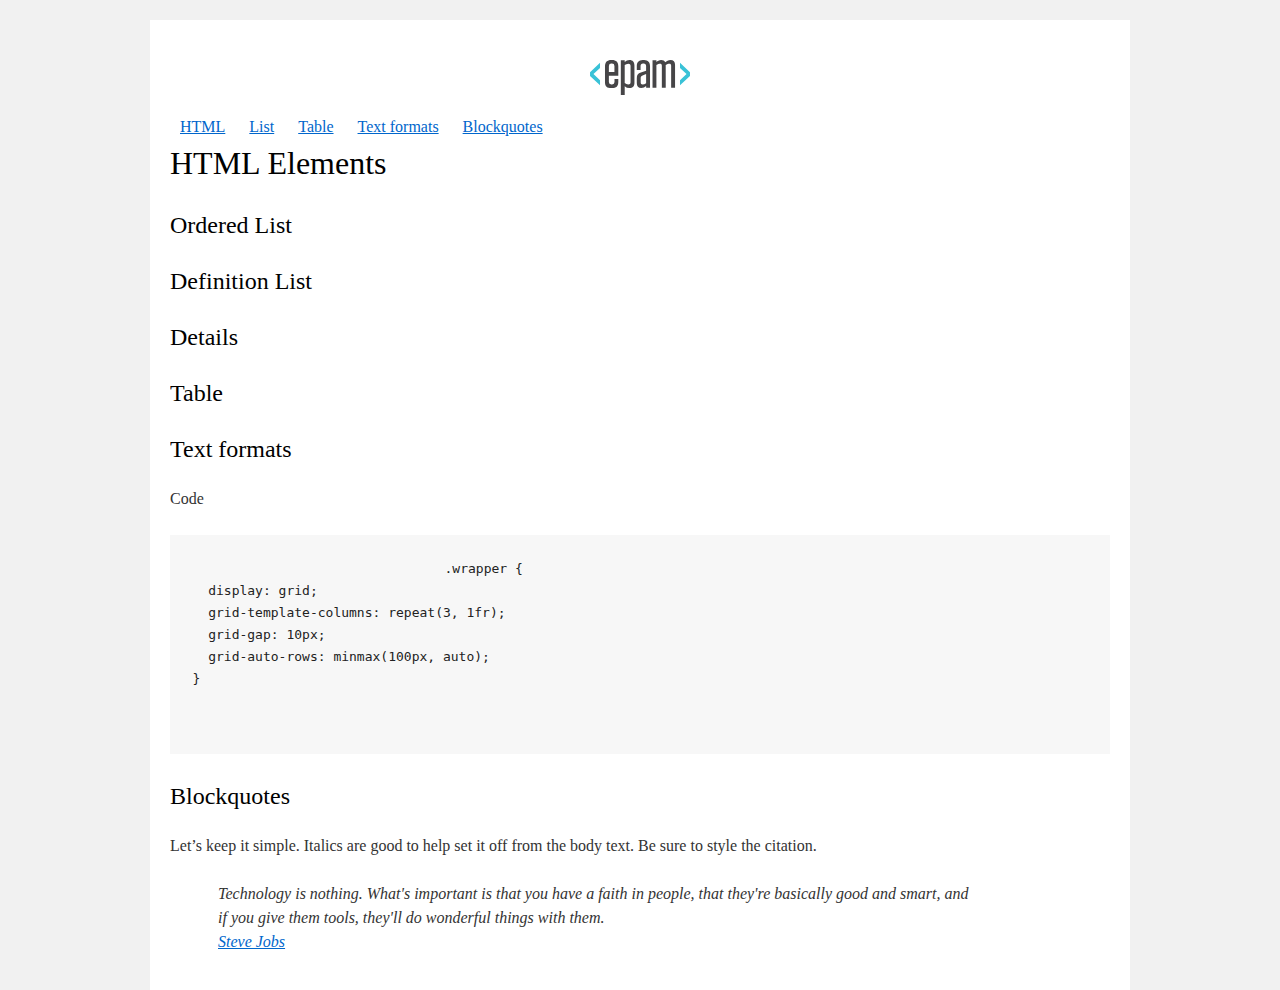
==== homework_01/index.html @ 28a311b3 "initial" ====
<!DOCTYPE html>
<html>

<head>
  <meta charset="utf-8">
  <title>hw</title>
  <link rel="stylesheet" href="style.css">
</head>

<body>
  <div id="wrapper">
    <div id="main">
      <div id="container">
        <div id="content" role="main">
          <!-- TODO: Content goes here -->
          <a href="https://www.epam-group.ru/about">
                            <img src="EPAM_logo.svg" alt="EPAM logo">
                        </a>
          <nav>
            <a href="#html">HTML</a>
            <a href="#list">List</a>
            <a href="#table">Table</a>
            <a href="#text_formats">Text formats</a>
            <a href="#blockquotes">Blockquotes</a>
          </nav>
          <h1>HTML Elements</h1>
          <h2>Ordered List</h2>
          <h2>Definition List</h2>
          <h2>Details</h2>
          <h2>Table</h2>
          <h2>Text formats</h2>
          <p>Code</p>
          <pre>
                            <code>.wrapper {
  display: grid;
  grid-template-columns: repeat(3, 1fr);
  grid-gap: 10px;
  grid-auto-rows: minmax(100px, auto);
}
</code>
                        </pre>
          <h2>Blockquotes</h2>
          <p>Let’s keep it simple. Italics are good to help set it off from the body text. Be sure to style the citation.</p>
          <blockquote>
            Technology is nothing. What's important is that you have a faith in people, that they're basically good and smart, and <br> if you give them tools, they'll do wonderful things with them.<br>
            <a href="https://ru.wikipedia.org/wiki/%D0%94%D0%B6%D0%BE%D0%B1%D1%81,_%D0%A1%D1%82%D0%B8%D0%B2">Steve Jobs</a>
          </blockquote>
        </div>
      </div>
    </div>
  </div>
</body>

</html>
---- homework_01/style.css ----
html, body, div, span, applet, object, iframe,
h1, h2, h3, h4, h5, h6, p, blockquote, pre,
a, abbr, acronym, address, big, cite, code,
del, dfn, em, font, img, ins, kbd, q, s, samp,
small, strike, strong, sub, sup, tt, var,
b, u, i, center,
dl, dt, dd, ol, ul, li,
fieldset, form, label, legend,
table, caption, tbody, tfoot, thead, tr, th, td{background:transparent;border:0;margin:0;padding:0;vertical-align:baseline;}body{line-height:1;}h1, h2, h3, h4, h5, h6{clear:both;font-weight:normal;}ol, ul{list-style:none;}blockquote{quotes:none;}blockquote:before, blockquote:after{content:'';content:none;}del{text-decoration:line-through;}table{border-collapse:collapse;border-spacing:0;}a img{border:none;}#container{float:left;margin:0 -240px 0 0;width:100%;}#primary,
#secondary{float:right;overflow:hidden;width:220px;}#secondary{clear:right;}#footer{clear:both;width:100%;}.one-column #content{margin:0 auto;width:640px;}.single-attachment #content{margin:0 auto;width:900px;}body,
input,
textarea,
.page-title span,
.pingback a.url{font-family:Georgia, "Bitstream Charter", serif;}h3#comments-title,
h3#reply-title,
#access .menu,
#access div.menu ul,
#cancel-comment-reply-link,
.form-allowed-tags,
#site-info,
#site-title,
#wp-calendar,
.comment-meta,
.comment-body tr th,
.comment-body thead th,
.entry-content label,
.entry-content tr th,
.entry-content thead th,
.entry-meta,
.entry-title,
.entry-utility,
#respond label,
.navigation,
.page-title,
.pingback p,
.reply,
.widget-title,
.wp-caption-text{font-family:"Helvetica Neue", Arial, Helvetica, "Nimbus Sans L", sans-serif;}input[type="submit"]{font-family:"Helvetica Neue", Arial, Helvetica, "Nimbus Sans L", sans-serif;}pre{font-family:"Courier 10 Pitch", Courier, monospace;}code{font-family:Monaco, Consolas, "Andale Mono", "DejaVu Sans Mono", monospace;}#access .menu-header,
div.menu,
#colophon,
#branding,
#main,
#wrapper{margin:0 auto;width:940px;}#wrapper{background:#fff;margin-top:20px;padding:0 20px;}#footer-widget-area{overflow:hidden;}#footer-widget-area .widget-area{float:left;margin-right:20px;width:220px;}#footer-widget-area #fourth{margin-right:0;}#site-info{float:left;font-size:14px;font-weight:bold;width:700px;}#site-generator{float:right;width:220px;}body{background:#f1f1f1;}body,
input,
textarea{color:#666;font-size:12px;line-height:18px;}hr{background-color:#e7e7e7;border:0;clear:both;height:1px;margin-bottom:18px;}p{margin-bottom:18px;}ul{list-style:square;margin:0 0 18px 1.5em;}ol{list-style:decimal;margin:0 0 18px 1.5em;}ol ol{list-style:upper-alpha;}ol ol ol{list-style:lower-roman;}ol ol ol ol{list-style:lower-alpha;}ul ul,
ol ol,
ul ol,
ol ul{margin-bottom:0;}dl{margin:0 0 24px 0;}dt{font-weight:bold;}dd{margin-bottom:18px;}strong{font-weight:bold;}cite,
em,
i{font-style:italic;}big{font-size:131.25%;}ins{background:#ffc;text-decoration:none;}blockquote{font-style:italic;padding:0 3em;}blockquote cite,
blockquote em,
blockquote i{font-style:normal;}pre{background:#f7f7f7;color:#222;line-height:18px;margin-bottom:18px;overflow:auto;padding:1.5em;}abbr,
acronym{border-bottom:1px dotted #666;cursor:help;}sup,
sub{height:0;line-height:1;position:relative;vertical-align:baseline;}sup{bottom:1ex;}sub{top:.5ex;}small{font-size:smaller;}input[type="text"],
input[type="password"],
input[type="email"],
input[type="url"],
input[type="number"],
textarea{background:#f9f9f9;border:1px solid #ccc;box-shadow:inset 1px 1px 1px rgba(0,0,0,0.1);-moz-box-shadow:inset 1px 1px 1px rgba(0,0,0,0.1);-webkit-box-shadow:inset 1px 1px 1px rgba(0,0,0,0.1);padding:2px;}a:link{color:#0066cc;}a:visited{color:#743399;}a:active,
a:hover{color:#ff4b33;}.screen-reader-text{clip:rect(1px, 1px, 1px, 1px);overflow:hidden;position:absolute !important;height:1px;width:1px;}#header{padding:30px 0 0 0;}#site-title{float:left;font-size:30px;line-height:36px;margin:0 0 18px 0;width:700px;}#site-title a{color:#000;font-weight:bold;text-decoration:none;}#site-description{color:#000;clear:right;float:right;font-style:italic;margin:15px 0 18px 0;opacity:.65;width:220px;}#branding img{border-top:4px solid #000;border-bottom:1px solid #000;display:block;float:left;}#access{background:#000;display:block;float:left;margin:0 auto;width:940px;}#access .menu-header,
div.menu{font-size:13px;margin-left:12px;width:928px;}#access .menu-header ul,
div.menu ul{list-style:none;margin:0;}#access .menu-header li,
div.menu li{float:left;position:relative;}#access a{color:#aaa;display:block;line-height:38px;padding:0 10px;text-decoration:none;}#access ul ul{box-shadow:0px 3px 3px rgba(0,0,0,0.2);-moz-box-shadow:0px 3px 3px rgba(0,0,0,0.2);-webkit-box-shadow:0px 3px 3px rgba(0,0,0,0.2);display:none;position:absolute;top:38px;left:0;float:left;width:180px;z-index:99999;}#access ul ul li{min-width:180px;}#access ul ul ul{left:100%;top:0;}#access ul ul a{background:#333;line-height:1em;padding:10px;width:160px;height:auto;}#access li:hover > a,
#access ul ul:hover > a{background:#333;color:#fff;}#access ul li:hover > ul{display:block;}#access ul li.current_page_item > a,
#access ul li.current_page_ancestor > a,
#access ul li.current-menu-ancestor > a,
#access ul li.current-menu-item > a,
#access ul li.current-menu-parent > a{color:#fff;}* html #access ul li.current_page_item a,
* html #access ul li.current_page_ancestor a,
* html #access ul li.current-menu-ancestor a,
* html #access ul li.current-menu-item a,
* html #access ul li.current-menu-parent a,
* html #access ul li a:hover{color:#fff;}#main{clear:both;overflow:hidden;padding:40px 0 0 0;}#content{margin-bottom:36px;}#content,
#content input,
#content textarea{color:#333;font-size:16px;line-height:24px;}#content p,
#content ul,
#content ol,
#content dd,
#content pre,
#content hr{margin-bottom:24px;}#content ul ul,
#content ol ol,
#content ul ol,
#content ol ul{margin-bottom:0;}#content pre,
#content kbd,
#content tt,
#content var{font-size:15px;line-height:21px;}#content code{font-size:13px;}#content dt,
#content th{color:#000;}#content h1,
#content h2,
#content h3,
#content h4,
#content h5,
#content h6{color:#000;line-height:1.5em;margin:0 0 20px 0;}#content table{border:1px solid #e7e7e7;margin:0 -1px 24px 0;text-align:left;width:100%;}#content tr th,
#content thead th{color:#777;font-size:12px;font-weight:bold;line-height:18px;padding:9px 24px;}#content tr td{border-top:1px solid #e7e7e7;padding:6px 24px;}#content tr.odd td{background:#f2f7fc;}.hentry{margin:0 0 48px 0;}.home .sticky{background:#f2f7fc;border-top:4px solid #000;margin-left:-20px;margin-right:-20px;padding:18px 20px;}.single .hentry{margin:0 0 36px 0;}.page-title{color:#000;font-size:14px;font-weight:bold;margin:0 0 36px 0;}.page-title span{color:#333;font-size:16px;font-style:italic;font-weight:normal;}.page-title a:link,
.page-title a:visited{color:#777;text-decoration:none;}.page-title a:active,
.page-title a:hover{color:#ff4b33;}#content .entry-title{color:#000;font-size:21px;font-weight:bold;line-height:1.3em;margin-bottom:0;}.entry-title a:link,
.entry-title a:visited{color:#000;text-decoration:none;}.entry-title a:active,
.entry-title a:hover{color:#ff4b33;}.entry-meta{color:#777;font-size:12px;}.entry-meta abbr,
.entry-utility abbr{border:none;}.entry-meta abbr:hover,
.entry-utility abbr:hover{border-bottom:1px dotted #666;}.single-author .by-author{position:absolute !important;clip:rect(1px 1px 1px 1px);clip:rect(1px, 1px, 1px, 1px);}.entry-content,
.entry-summary{clear:both;padding:12px 0 0 0;}.entry-content .more-link{white-space:nowrap;}#content .entry-summary p:last-child{margin-bottom:12px;}.entry-content fieldset{border:1px solid #e7e7e7;margin:0 0 24px 0;padding:24px;}.entry-content fieldset legend{background:#fff;color:#000;font-weight:bold;padding:0 24px;}.entry-content input{margin:0 0 24px 0;}.entry-content input.file,
.entry-content input.button{margin-right:24px;}.entry-content label{color:#777;font-size:12px;}.entry-content select{margin:0 0 24px 0;}.entry-content sup,
.entry-content sub{font-size:10px;}.entry-content blockquote.left{float:left;margin-left:0;margin-right:24px;text-align:right;width:33%;}.entry-content blockquote.right{float:right;margin-left:24px;margin-right:0;text-align:left;width:33%;}.page-link{clear:both;color:#000;font-weight:bold;line-height:48px;word-spacing:0.5em;}.page-link a:link,
.page-link a:visited{background:#f1f1f1;color:#333;font-weight:normal;padding:0.5em 0.75em;text-decoration:none;}.home .sticky .page-link a{background:#d9e8f7;}.page-link a:active,
.page-link a:hover{color:#ff4b33;}body.page .edit-link{clear:both;display:block;}#entry-author-info{background:#f2f7fc;border-top:4px solid #000;clear:both;font-size:14px;line-height:20px;margin:24px 0;overflow:hidden;padding:18px 20px;}#entry-author-info #author-avatar{background:#fff;border:1px solid #e7e7e7;float:left;height:60px;margin:0 -104px 0 0;padding:11px;}#entry-author-info #author-description{float:left;margin:0 0 0 104px;}#entry-author-info h2{color:#000;font-size:100%;font-weight:bold;margin-bottom:0;}.entry-utility{clear:both;color:#777;font-size:12px;line-height:18px;}.entry-meta a,
.entry-utility a{color:#777;}.entry-meta a:hover,
.entry-utility a:hover{color:#ff4b33;}#content .video-player{padding:0;}.format-standard .wp-video,
.format-standard .wp-audio-shortcode,
.format-audio .wp-audio-shortcode,
.format-standard .video-player{margin-bottom:24px;}.home #content .format-aside p,
.home #content .category-asides p{font-size:14px;line-height:20px;margin-bottom:10px;margin-top:0;}.format-gallery .size-thumbnail img,
.category-gallery .size-thumbnail img{border:10px solid #f1f1f1;margin-bottom:0;}.format-gallery .gallery-thumb,
.category-gallery .gallery-thumb{float:left;margin-right:20px;margin-top:-4px;}.home #content .format-gallery .entry-utility,
.home #content .category-gallery .entry-utility{padding-top:4px;}.attachment .entry-content .entry-caption{font-size:140%;margin-top:24px;}.attachment .entry-content .nav-previous a:before{content:'\2190\00a0';}.attachment .entry-content .nav-next a:after{content:'\00a0\2192';}#content img.size-auto,
#content img.size-full,
#content img.size-large,
#content img.size-medium,
#content .entry-attachment img,
#content .widget-container img{max-width:100%;height:auto;}#ie8 #content img.size-auto,
#ie8 #content img.size-full,
#ie8 #content img.size-large,
#ie8 #content img.size-medium,
#ie8 #content .entry-attachment img{width:auto;}.alignleft,
img.alignleft{display:inline;float:left;margin-right:24px;margin-top:4px;}.alignright,
img.alignright{display:inline;float:right;margin-left:24px;margin-top:4px;}.aligncenter,
img.aligncenter{clear:both;display:block;margin-left:auto;margin-right:auto;}img.alignleft,
img.alignright,
img.aligncenter{margin-bottom:12px;}.wp-caption{background:#f1f1f1;line-height:18px;margin-bottom:20px;max-width:100%;padding:4px;text-align:center;}.wp-caption img{margin:5px 5px 0;max-width:622px;}.wp-caption p.wp-caption-text{color:#777;font-size:12px;margin:5px;}.wp-smiley{margin:0;}.gallery{margin:0 auto 18px;}.gallery .gallery-item{float:left;margin-top:0;text-align:center;}.gallery-columns-1 .gallery-item{width:100%;}.gallery-columns-2 .gallery-item{width:50%;}.gallery-columns-3 .gallery-item{width:33%;}.gallery-columns-4 .gallery-item{width:25%;}.gallery-columns-5 .gallery-item{width:20%;}.gallery-columns-6 .gallery-item{width:16%;}.gallery-columns-7 .gallery-item{width:14%;}.gallery-columns-8 .gallery-item{width:12%;}.gallery-columns-9 .gallery-item{width:11%;}.gallery-columns-1 img{max-width:620px;}.gallery-columns-2 img{max-width:288px;}.gallery-columns-3 img{max-width:177px;}.gallery-columns-4 img{max-width:122px;}.gallery-columns-5 img{max-width:88px;}.gallery-columns-6 img{max-width:66px;}.gallery-columns-7 img{max-width:50px;}.gallery-columns-8 img{max-width:39px;}.gallery-columns-9 img{max-width:29px;}.gallery-item img{height:auto;}.gallery-columns-2 .attachment-medium{max-width:92%;height:auto;}.gallery-columns-4 .attachment-thumbnail{max-width:84%;height:auto;}.gallery .gallery-caption{color:#777;font-size:12px;margin:0 0 12px;}.gallery dl{margin:0;}.gallery img{border:10px solid #f1f1f1;}.gallery br+br{display:none;}#content .entry-attachment img{display:block;margin:0 auto;}.navigation{color:#777;font-size:12px;line-height:18px;overflow:hidden;}.navigation a:link,
.navigation a:visited{color:#777;text-decoration:none;}.navigation a:active,
.navigation a:hover{color:#ff4b33;}.nav-previous{float:left;width:50%;}.nav-next{float:right;text-align:right;width:50%;}#nav-above{margin:0 0 18px 0;}#nav-above{display:none;}.paged #nav-above,
.single #nav-above{display:block;}#nav-below{margin:-18px 0 0 0;}#comments{clear:both;}#comments .navigation{padding:0 0 18px 0;}h3#comments-title,
h3#reply-title{color:#000;font-size:20px;font-weight:bold;margin-bottom:0;}h3#comments-title{padding:24px 0;}.commentlist{list-style:none;margin:0;}.commentlist li.comment{border-bottom:1px solid #e7e7e7;line-height:24px;margin:0 0 24px 0;padding:0 0 0 56px;position:relative;}.commentlist li:last-child{border-bottom:none;margin-bottom:0;}#comments .comment-body ul,
#comments .comment-body ol{margin-bottom:18px;}#comments .comment-body p:last-child{margin-bottom:6px;}#comments .comment-body blockquote p:last-child{margin-bottom:24px;}.commentlist ol{list-style:decimal;}.commentlist .avatar{position:absolute;top:4px;left:0;}.comment-author{}.comment-author cite{color:#000;font-style:normal;font-weight:bold;}.comment-author .says{font-style:italic;}.comment-meta{font-size:12px;margin:0 0 18px 0;}.comment-meta a:link,
.comment-meta a:visited{color:#777;text-decoration:none;}.comment-meta a:active,
.comment-meta a:hover{color:#ff4b33;}.commentlist .even{}.commentlist .bypostauthor{}.commentlist .bypostauthor > div{background:#f2f7fc;border-top:4px solid #000;margin-bottom:10px;padding:10px 0 0 20px;}.reply{font-size:12px;padding:0 0 24px 0;}.reply a,
a.comment-edit-link{color:#777;}.reply a:hover,
a.comment-edit-link:hover{color:#ff4b33;}.commentlist .children{list-style:none;margin:0;}.commentlist .children li{border:none;margin:0;}.nopassword,
.nocomments{display:none;}#comments .pingback{border-bottom:1px solid #e7e7e7;margin-bottom:18px;padding-bottom:18px;}.commentlist li.comment+li.pingback{margin-top:-6px;}#comments .pingback p{color:#777;display:block;font-size:12px;line-height:18px;margin:0;}#comments .pingback .url{font-size:13px;font-style:italic;}input[type="submit"]{color:#333;}#respond{border-top:1px solid #e7e7e7;margin:24px 0;overflow:hidden;position:relative;}#respond p{margin:0;}#respond .comment-notes{margin-bottom:1em;}.form-allowed-tags{line-height:1em;}.children #respond{margin:0 48px 0 0;}h3#reply-title{margin:18px 0;}#comments-list #respond{margin:0 0 18px 0;}#comments-list ul #respond{margin:0;}#cancel-comment-reply-link{font-size:12px;font-weight:normal;line-height:18px;}#respond .required{color:#ff4b33;font-weight:bold;}#respond label{color:#777;font-size:12px;}#respond input{margin:0 0 9px;width:98%;}#respond textarea{width:98%;}#respond .form-allowed-tags{color:#777;font-size:12px;line-height:18px;}#respond .form-allowed-tags code{font-size:11px;}#respond .form-submit{margin:12px 0;}#respond .form-submit input{font-size:14px;width:auto;}.widget-area ul{list-style:none;margin-left:0;}.widget-area ul ul{list-style:square;margin-left:1.3em;}.widget-area select{max-width:100%;}.widget_search #s{width:60%;}.widget_search label{display:none;}.widget-container{word-wrap:break-word;-webkit-hyphens:auto;-moz-hyphens:auto;hyphens:auto;margin:0 0 18px 0;}.widget-container .wp-caption img{margin:auto;}.widget-container.widget_image .wp-caption{width:auto;}.widget-container.widget_image .wp-caption img{margin-left:-8px;}.widget-title{color:#222;font-size:14px;font-weight:bold;}.widget-area a:link,
.widget-area a:visited{text-decoration:none;}.widget-area a:active,
.widget-area a:hover{text-decoration:underline;}.widget-area .entry-meta{font-size:11px;}#wp_tag_cloud div{line-height:1.6em;}#wp-calendar{width:100%;}#wp-calendar caption{color:#222;font-size:14px;font-weight:bold;padding-bottom:4px;text-align:left;}#wp-calendar thead{font-size:11px;}#wp-calendar thead th{}#wp-calendar tbody{color:#aaa;}#wp-calendar tbody td{background:#f5f5f5;border:1px solid #fff;padding:3px 0 2px;text-align:center;}#wp-calendar tbody .pad{background:none;}#wp-calendar tfoot #next{text-align:right;}.widget_rss a.rsswidget{color:#000;}.widget_rss a.rsswidget:hover{color:#ff4b33;}.widget_rss .widget-title img{width:11px;height:11px;}#main .widget-area ul{margin-left:0;padding:0 20px 0 0;}#main .widget-area ul ul{border:none;margin-left:1.3em;padding:0;}#primary{}#secondary{}#footer-widget-area{}#main .widget-container.music-player ul{margin:0;}#footer{margin-bottom:20px;}#colophon{border-top:4px solid #000;margin-top:-4px;overflow:hidden;padding:18px 0;}#site-info{font-weight:bold;}#site-info a{color:#000;text-decoration:none;}#site-generator{font-style:italic;position:relative;}#site-generator a{background:url(images/wordpress.png) center left no-repeat;color:#666;display:inline-block;line-height:16px;padding-left:20px;text-decoration:none;}#site-generator a:hover{text-decoration:underline;}img#wpstats{display:block;margin:0 auto 10px;}pre{-webkit-text-size-adjust:140%;}code{-webkit-text-size-adjust:160%;}#access,
.entry-meta,
.entry-utility,
.navigation,
.widget-area{-webkit-text-size-adjust:120%;}#site-description{-webkit-text-size-adjust:none;}@media print{body{background:none !important;}#wrapper{clear:both !important;display:block !important;float:none !important;position:relative !important;}#header{border-bottom:2pt solid #000;padding-bottom:18pt;}#colophon{border-top:2pt solid #000;}#site-title,	#site-description{float:none;line-height:1.4em;margin:0;padding:0;}#site-title{font-size:13pt;}.entry-content{font-size:14pt;line-height:1.6em;}.entry-title{font-size:21pt;}#access,	#branding img,	#respond,	.comment-edit-link,	.edit-link,	.navigation,	.page-link,	.widget-area{display:none !important;}#container,	#header,	#footer{margin:0;width:100%;}#content,	.one-column #content{margin:24pt 0 0;width:100%;}.wp-caption p{font-size:11pt;}#site-info,	#site-generator{float:none;width:auto;}#colophon{width:auto;}img#wpstats{display:none;}#site-generator a{margin:0;padding:0;}#entry-author-info{border:1px solid #e7e7e7;}#main{display:inline;}.home .sticky{border:none;}}
img{width: 100px;vertical-align: middle;margin-left: calc(50% - 50px);margin-bottom: 20px;}nav > a{padding: 10px;color: #0279c1;}nav > a b:hover{color: #00527a;}nav > a:visited{color: #0279c1;}article{padding-left: 10px;}footer{margin-top: 20px;padding: 20px;text-align: center;background: grey;}
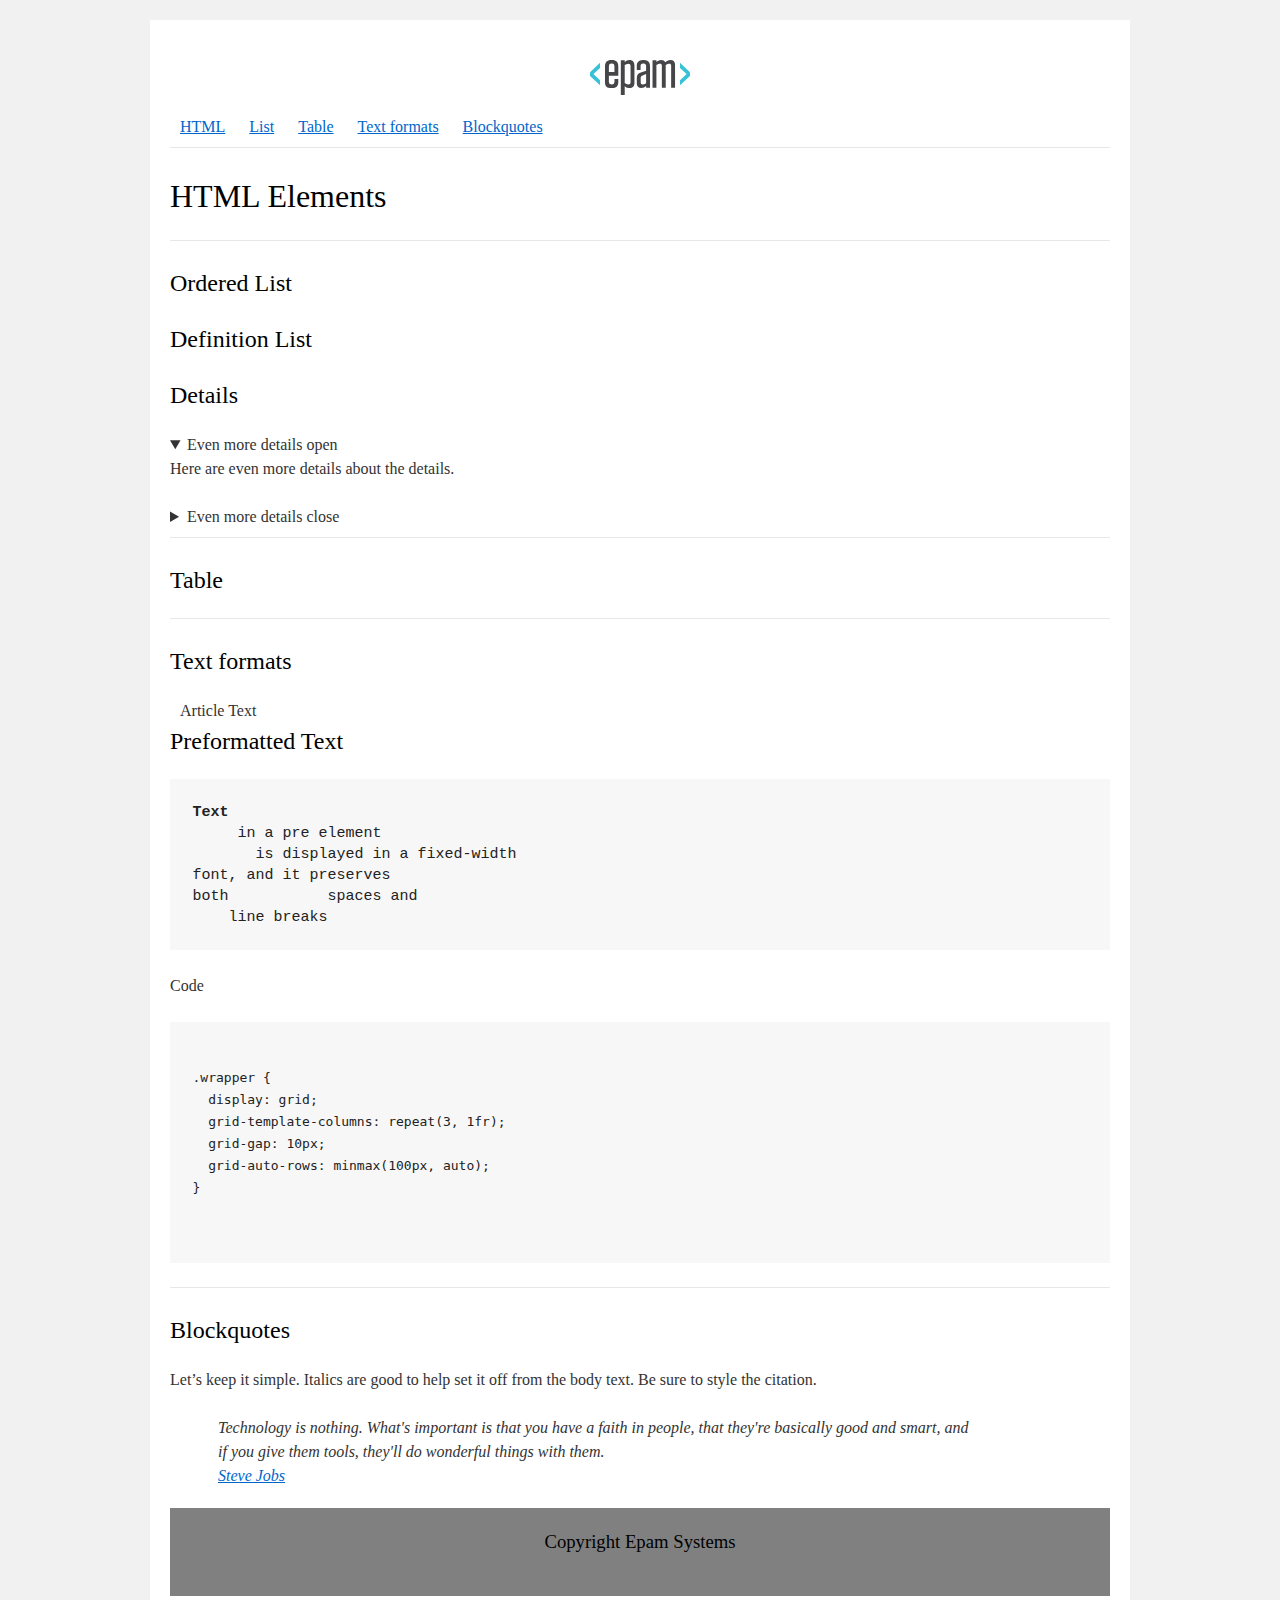
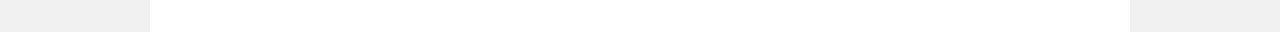
==== commit 42d0f508: "initial" ====
--- a/homework_01/index.html
+++ b/homework_01/index.html
@@ -23,15 +23,38 @@
             <a href="#text_formats">Text formats</a>
             <a href="#blockquotes">Blockquotes</a>
           </nav>
+          <hr>
           <h1>HTML Elements</h1>
+          <hr>
           <h2>Ordered List</h2>
           <h2>Definition List</h2>
           <h2>Details</h2>
+
+<details open="open">
+<summary>Even more details open</summary>
+<p>Here are even more details about the details.</p>
+</details>
+<details><summary>Even more details close</summary></details>
+
+          <hr>
           <h2>Table</h2>
+          <hr>
           <h2>Text formats</h2>
+          <article>Article Text</article>
+          
+          <h2>Preformatted Text</h2>
+          <pre>
+<b>Text</b>
+     in a pre element
+       is displayed in a fixed-width
+font, and it preserves
+both           spaces and
+    line breaks
+</pre>
           <p>Code</p>
           <pre>
-                            <code>.wrapper {
+           <code>
+.wrapper {
   display: grid;
   grid-template-columns: repeat(3, 1fr);
   grid-gap: 10px;
@@ -39,12 +62,18 @@
 }
 </code>
                         </pre>
+          <hr>
           <h2>Blockquotes</h2>
           <p>Let’s keep it simple. Italics are good to help set it off from the body text. Be sure to style the citation.</p>
           <blockquote>
             Technology is nothing. What's important is that you have a faith in people, that they're basically good and smart, and <br> if you give them tools, they'll do wonderful things with them.<br>
             <a href="https://ru.wikipedia.org/wiki/%D0%94%D0%B6%D0%BE%D0%B1%D1%81,_%D0%A1%D1%82%D0%B8%D0%B2">Steve Jobs</a>
           </blockquote>
+          <footer>
+            <p hidden>And here’s a bit of trailing text.</h2>
+
+             <h3>Copyright Epam Systems</h3>
+</footer>
         </div>
       </div>
     </div>
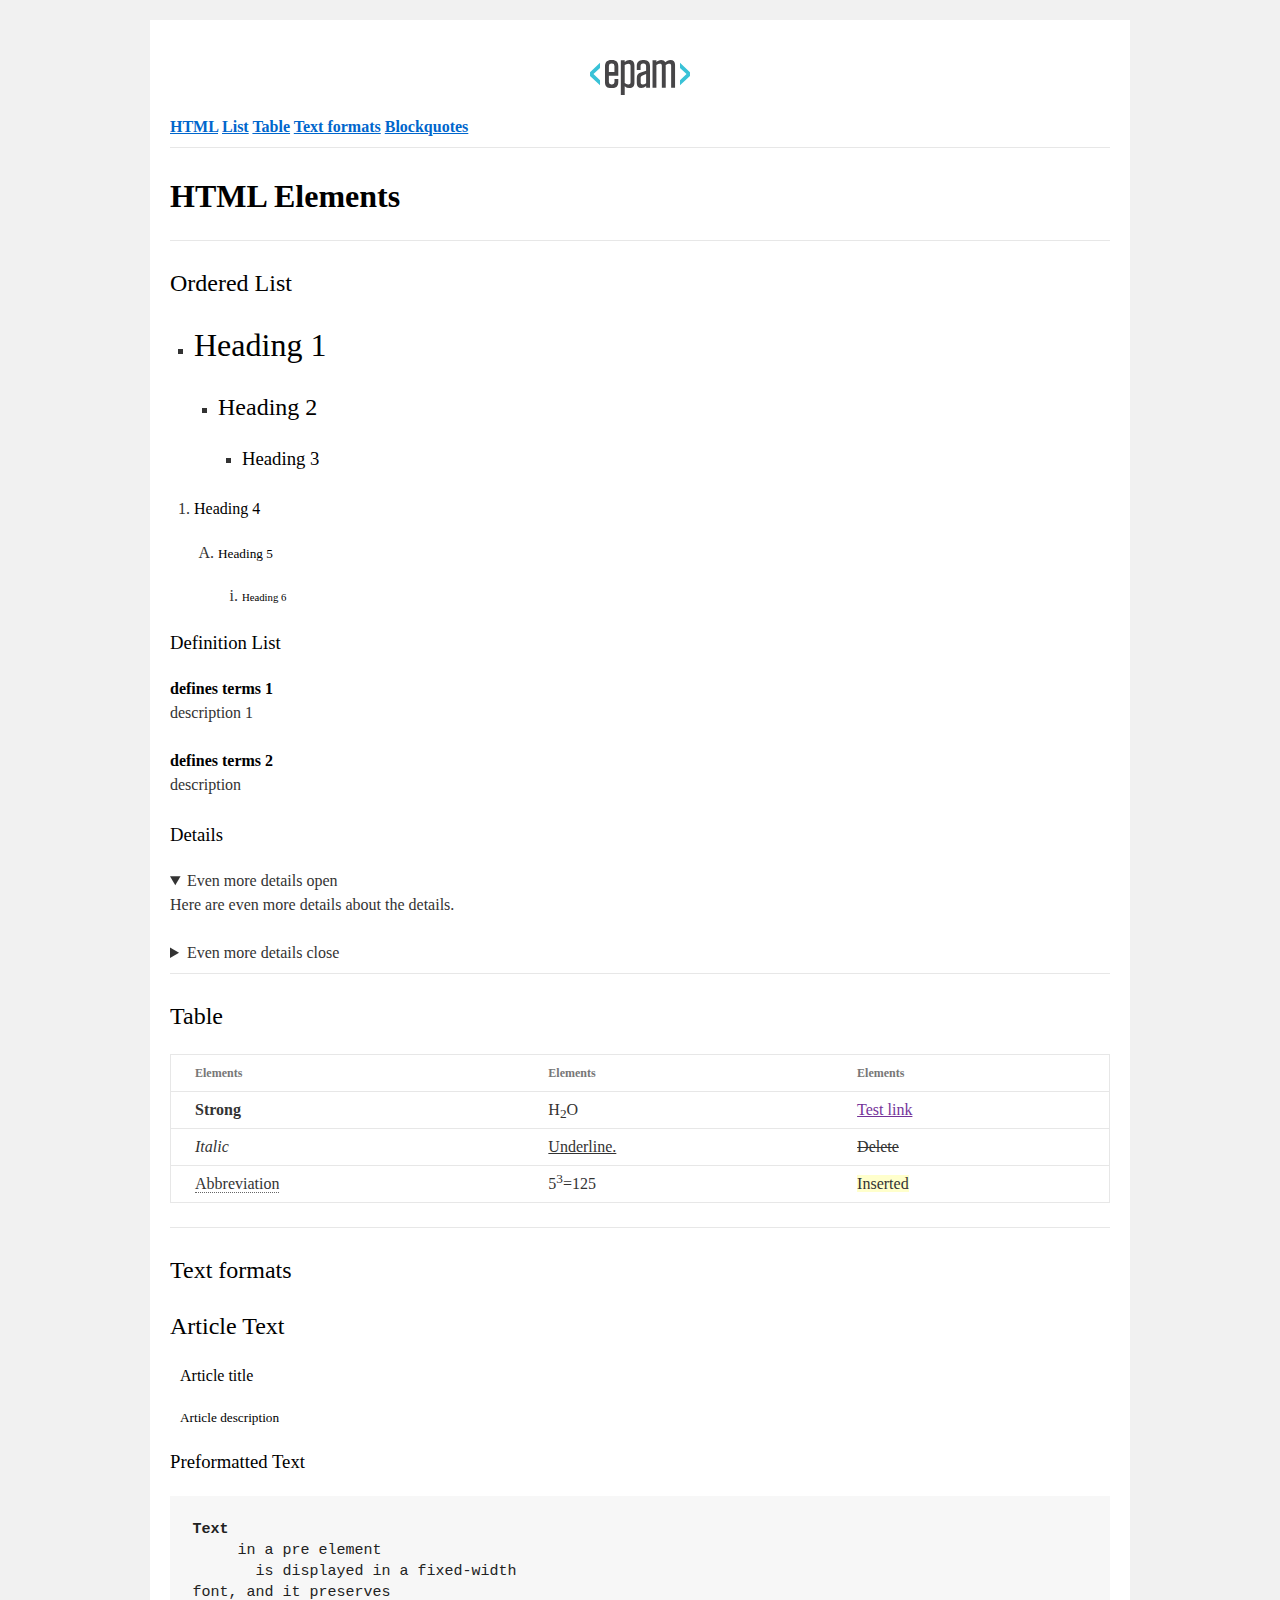
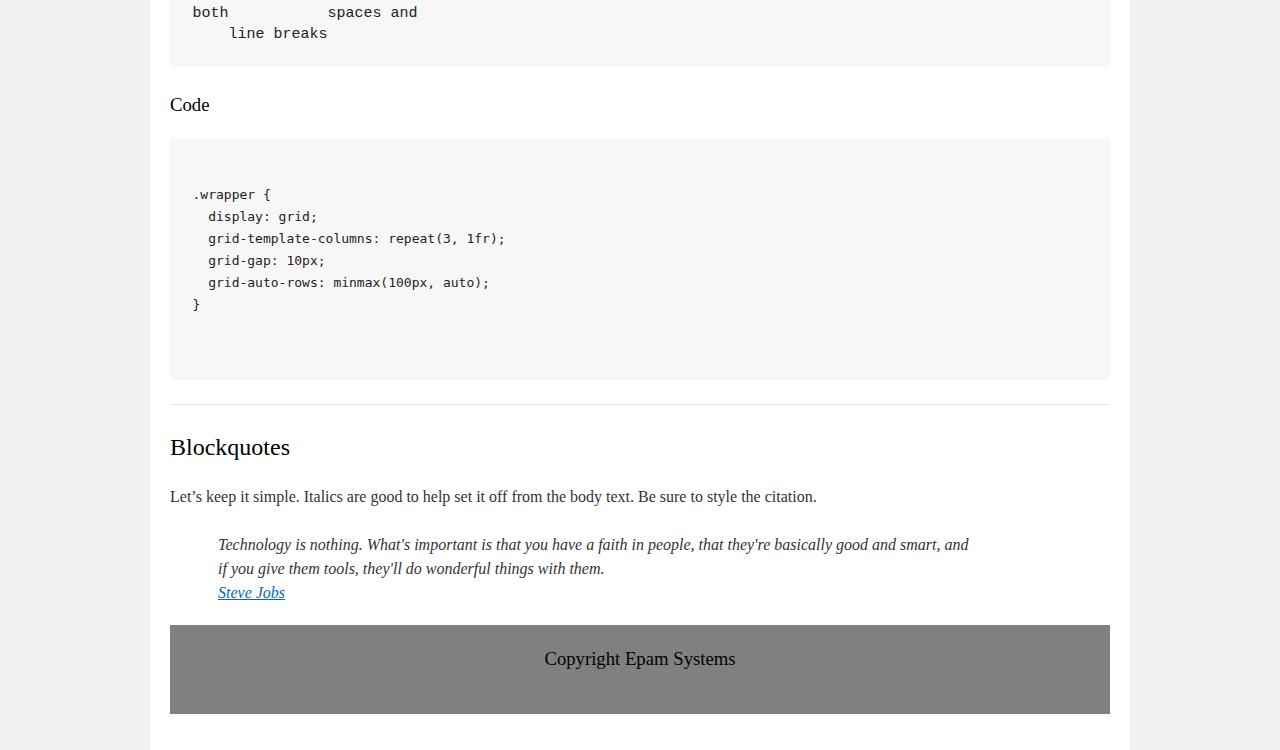
==== commit f09b6f30: "Initial" ====
--- a/homework_01/index.html
+++ b/homework_01/index.html
@@ -16,33 +16,101 @@
           <a href="https://www.epam-group.ru/about">
                             <img src="EPAM_logo.svg" alt="EPAM logo">
                         </a>
-          <nav>
+          <nav><b>
             <a href="#html">HTML</a>
             <a href="#list">List</a>
             <a href="#table">Table</a>
             <a href="#text_formats">Text formats</a>
-            <a href="#blockquotes">Blockquotes</a>
+            <a href="#blockquotes">Blockquotes</a></b>
           </nav>
           <hr>
-          <h1>HTML Elements</h1>
+          <h1 id="html"><b>HTML Elements</b></h1>
           <hr>
-          <h2>Ordered List</h2>
-          <h2>Definition List</h2>
-          <h2>Details</h2>
-
-<details open="open">
-<summary>Even more details open</summary>
-<p>Here are even more details about the details.</p>
-</details>
-<details><summary>Even more details close</summary></details>
+          <h2 id="list">Ordered List</h2>
+          <ul>
+            <li>
+              <h1>Heading 1</h1>
+              <ul>
+                <li>
+                  <h2>Heading 2</h2>
+                  <ul>
+                    <li>
+                      <h3>Heading 3</h3>
+                    </li>
+                  </ul>
+                </li>
+              </ul>
+            </li>
+          </ul>
+          <ol>
+            <li>
+              <h4>Heading 4</h4>
+              <ol>
+                <li>
+                  <h5>Heading 5</h5>
+                  <ol>
+                    <li>
+                      <h6>Heading 6</h6>
+                    </li>
+                  </ol>
+                </li>
+              </ol>
+            </li>
+          </ol>
+          <h3>Definition List</h3>
+          <dl>
+            <dt>defines terms 1</dt>
+            <dd>description 1</dd>
+            <dt>defines terms 2</dt>
+            <dd>description </dd>
+          </dl>
+          <h3>Details</h3>
+          <details open="open">
+            <summary>Even more details open</summary>
+            <p>Here are even more details about the details.</p>
+          </details>
+          <details>
+            <summary>Even more details close</summary>
+          </details>
 
           <hr>
-          <h2>Table</h2>
+          <h2 id="table">Table</h2>
+          <table>
+            <thead>
+              <tr>
+                <th>Elements</th>
+                <th>Elements</th>
+                <th>Elements</th>
+              </tr>
+            </thead>
+            <tbody>
+              <tr>
+                <td><strong>Strong</strong></td>
+                <td>H<sub>2</sub>O</td>
+                <td><a href="">Test link</a></td>
+              </tr>
+              <tr>
+                <td><i>Italic</i></td>
+                <td><u>Underline.</u></td>
+                <td><s>Delete</s></td>
+              </tr>
+              <tr>
+                <td><abbr>Abbreviation</abbr>
+                  <td>5<sup>3</sup>=125</td>
+                  <td><ins>Inserted</ins></td>
+              </tr>
+            </tbody>
+          </table>
           <hr>
-          <h2>Text formats</h2>
-          <article>Article Text</article>
-          
-          <h2>Preformatted Text</h2>
+          <h2 id="text_formats">Text formats</h2>
+
+          <h2>Article Text</h2>
+
+          <article>
+            <h4>Article title</h4>
+            <h5>Article description</h5>
+          </article>
+          <h3>Preformatted Text</h3>
           <pre>
 <b>Text</b>
      in a pre element
@@ -51,7 +119,7 @@
 both           spaces and
     line breaks
 </pre>
-          <p>Code</p>
+          <h3>Code</h3>
           <pre>
            <code>
 .wrapper {
@@ -63,17 +131,16 @@
 </code>
                         </pre>
           <hr>
-          <h2>Blockquotes</h2>
+          <h2 id="blockquotes">Blockquotes</h2>
           <p>Let’s keep it simple. Italics are good to help set it off from the body text. Be sure to style the citation.</p>
           <blockquote>
             Technology is nothing. What's important is that you have a faith in people, that they're basically good and smart, and <br> if you give them tools, they'll do wonderful things with them.<br>
             <a href="https://ru.wikipedia.org/wiki/%D0%94%D0%B6%D0%BE%D0%B1%D1%81,_%D0%A1%D1%82%D0%B8%D0%B2">Steve Jobs</a>
           </blockquote>
           <footer>
-            <p hidden>And here’s a bit of trailing text.</h2>
-
-             <h3>Copyright Epam Systems</h3>
-</footer>
+            <h3 hidden>And here’s a bit of trailing text.</h3>
+            <h3>Copyright Epam Systems</h3>
+          </footer>
         </div>
       </div>
     </div>
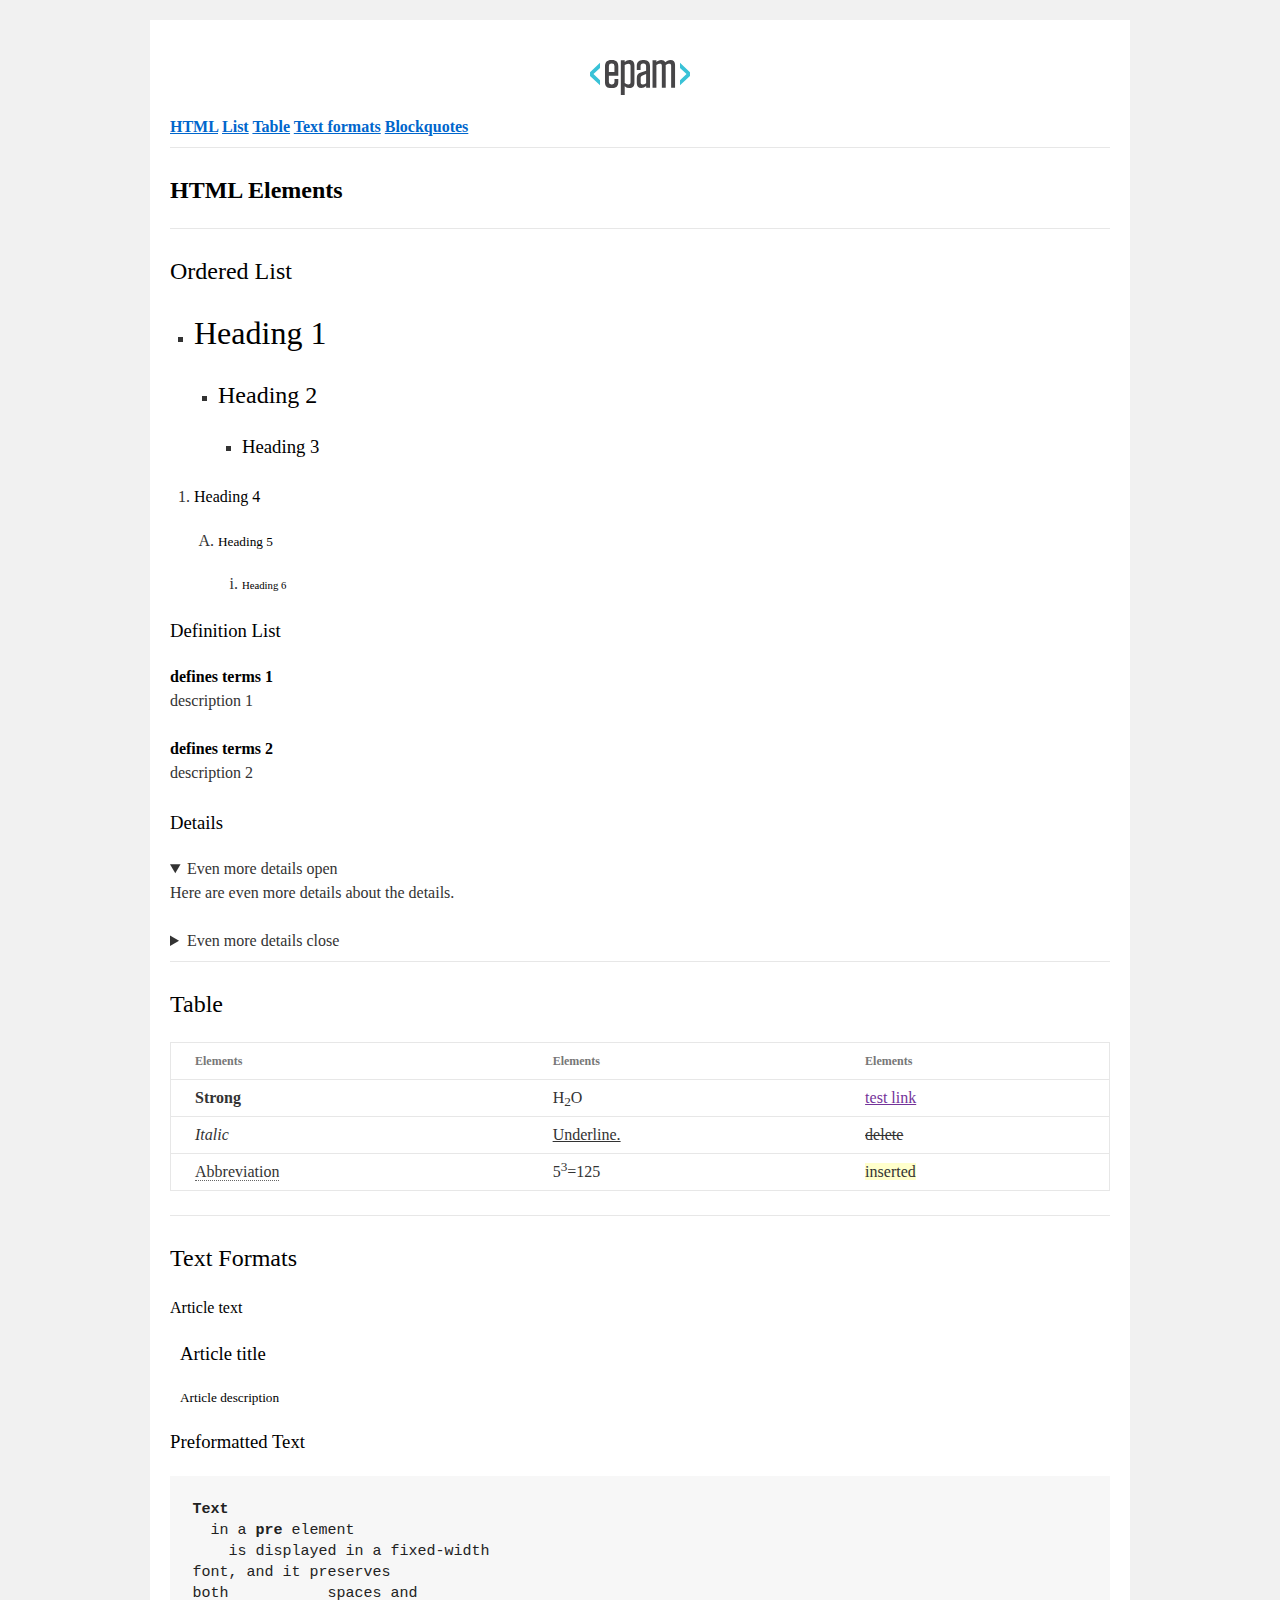
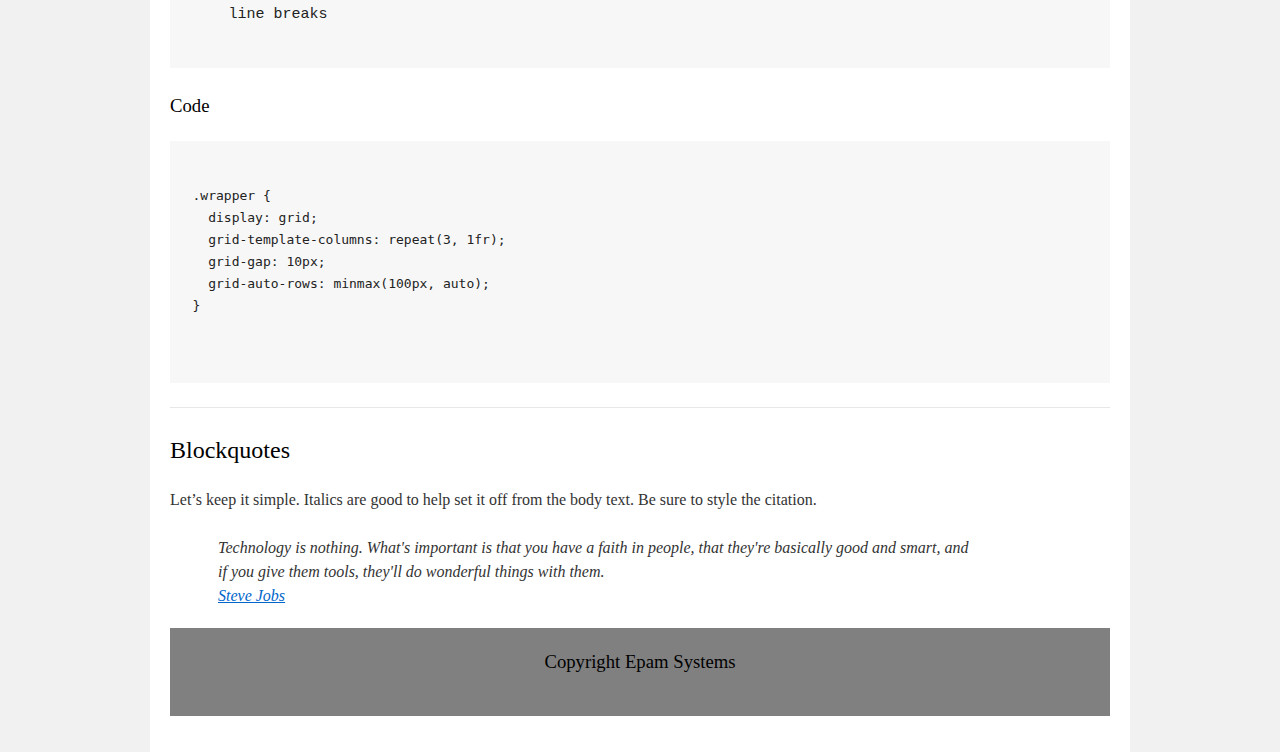
==== commit 94e99c5f: "Fixed a c9 faile" ====
--- a/homework_01/index.html
+++ b/homework_01/index.html
@@ -13,18 +13,20 @@
       <div id="container">
         <div id="content" role="main">
           <!-- TODO: Content goes here -->
-          <a href="https://www.epam-group.ru/about">
-                            <img src="EPAM_logo.svg" alt="EPAM logo">
-                        </a>
-          <nav><b>
-            <a href="#html">HTML</a>
-            <a href="#list">List</a>
-            <a href="#table">Table</a>
-            <a href="#text_formats">Text formats</a>
-            <a href="#blockquotes">Blockquotes</a></b>
+          <a href="https://www.epam-group.ru/abou">
+            <img src="EPAM_logo.svg" alt="EPAM logo">
+          </a>
+          <nav>
+            <b>
+              <a href="#html">HTML</a>
+              <a href="#list">List</a>
+              <a href="#table">Table</a>
+              <a href="#text_formats">Text formats</a>
+              <a href="#blockquotes">Blockquotes</a>
+            </b>
           </nav>
           <hr>
-          <h1 id="html"><b>HTML Elements</b></h1>
+          <h2 id="html"><b>HTML Elements</b></h2>
           <hr>
           <h2 id="list">Ordered List</h2>
           <ul>
@@ -62,7 +64,7 @@
             <dt>defines terms 1</dt>
             <dd>description 1</dd>
             <dt>defines terms 2</dt>
-            <dd>description </dd>
+            <dd>description 2</dd>
           </dl>
           <h3>Details</h3>
           <details open="open">
@@ -71,8 +73,8 @@
           </details>
           <details>
             <summary>Even more details close</summary>
+            <p>Here are even more details about the details.</p>
           </details>
-
           <hr>
           <h2 id="table">Table</h2>
           <table>
@@ -87,49 +89,47 @@
               <tr>
                 <td><strong>Strong</strong></td>
                 <td>H<sub>2</sub>O</td>
-                <td><a href="">Test link</a></td>
+                <td><a href="">test link</a></td>
               </tr>
               <tr>
                 <td><i>Italic</i></td>
                 <td><u>Underline.</u></td>
-                <td><s>Delete</s></td>
+                <td><s>delete</s></td>
               </tr>
               <tr>
-                <td><abbr>Abbreviation</abbr>
-                  <td>5<sup>3</sup>=125</td>
-                  <td><ins>Inserted</ins></td>
+                <td><abbr>Abbreviation</abbr></td>
+                <td>5<sup>3</sup>=125</td>
+                <td><ins>inserted</ins></td>
               </tr>
             </tbody>
           </table>
           <hr>
-          <h2 id="text_formats">Text formats</h2>
-
-          <h2>Article Text</h2>
-
+          <h2 id="text_formats">Text Formats</h2>
+          <h4>Article text</h4>
           <article>
-            <h4>Article title</h4>
+            <h3>Article title</h3>
             <h5>Article description</h5>
           </article>
           <h3>Preformatted Text</h3>
           <pre>
 <b>Text</b>
-     in a pre element
-       is displayed in a fixed-width
+  in a <b>pre</b> element
+    is displayed in a fixed-width
 font, and it preserves
 both           spaces and
     line breaks
-</pre>
+          </pre>
           <h3>Code</h3>
           <pre>
-           <code>
+            <code>
 .wrapper {
   display: grid;
   grid-template-columns: repeat(3, 1fr);
   grid-gap: 10px;
   grid-auto-rows: minmax(100px, auto);
 }
-</code>
-                        </pre>
+            </code>
+          </pre>
           <hr>
           <h2 id="blockquotes">Blockquotes</h2>
           <p>Let’s keep it simple. Italics are good to help set it off from the body text. Be sure to style the citation.</p>
@@ -137,8 +137,8 @@
             Technology is nothing. What's important is that you have a faith in people, that they're basically good and smart, and <br> if you give them tools, they'll do wonderful things with them.<br>
             <a href="https://ru.wikipedia.org/wiki/%D0%94%D0%B6%D0%BE%D0%B1%D1%81,_%D0%A1%D1%82%D0%B8%D0%B2">Steve Jobs</a>
           </blockquote>
+          <h3 hidden>And here’s a bit of trailing text.</h3>
           <footer>
-            <h3 hidden>And here’s a bit of trailing text.</h3>
             <h3>Copyright Epam Systems</h3>
           </footer>
         </div>
